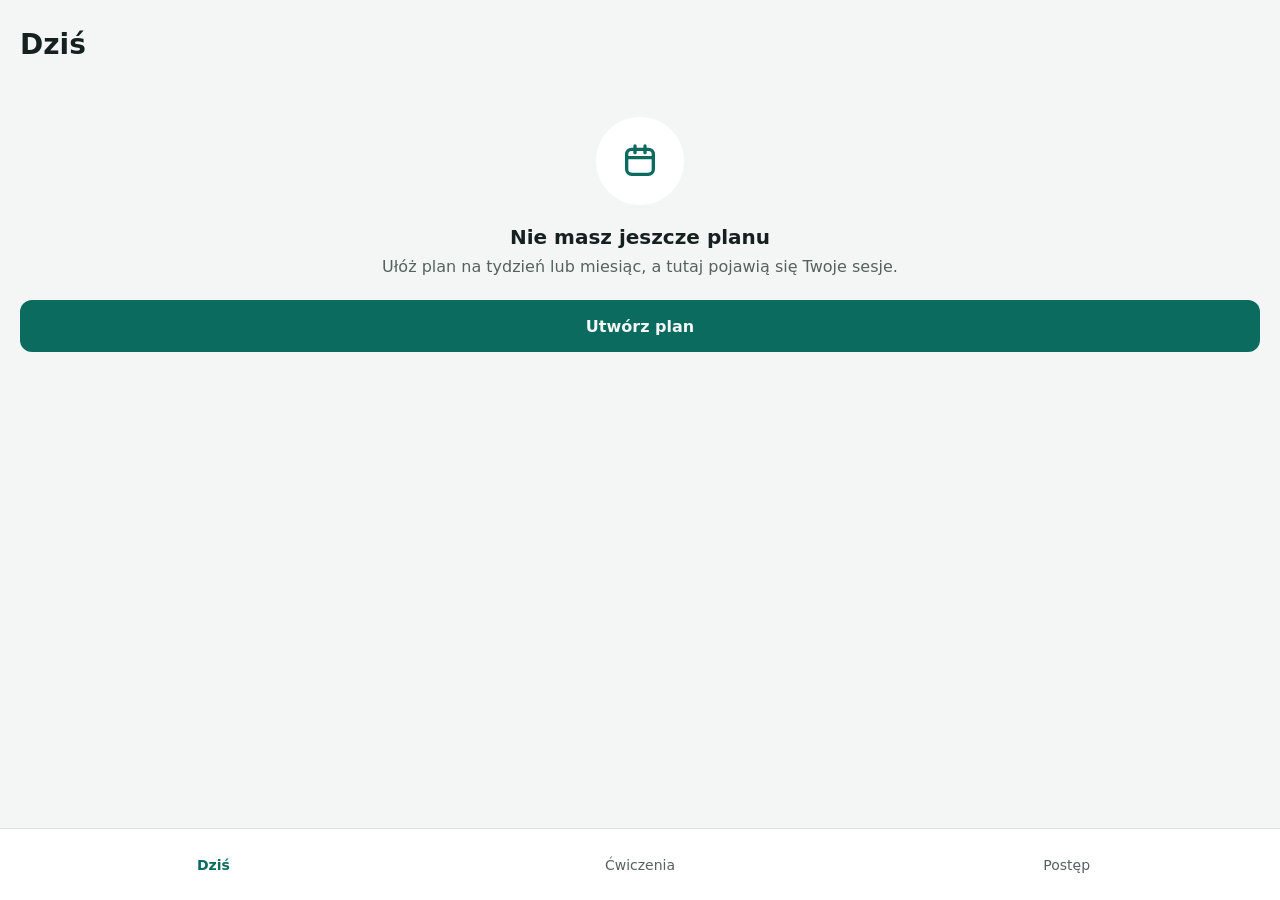
==== index-1.html @ a96300e4 "Add files via upload" ====
<!DOCTYPE html>
<html lang="pl">
<head>
  <meta charset="UTF-8">
  <meta name="viewport" content="width=device-width, initial-scale=1">
  <title>Ćwiczenia</title>
  <link rel="stylesheet" href="style.css">
</head>
<body>

  <main>
    <section id="ekran-dzis" class="ekran aktywny">
      <h1>Dziś</h1>

      <div class="pusty-stan" id="dzis-brak-planu">
        <div class="pusty-ikona">
          <svg width="40" height="40" viewBox="0 0 24 24" fill="none" stroke="currentColor" stroke-width="2" stroke-linecap="round" aria-hidden="true"><rect x="4" y="5" width="16" height="15" rx="3"/><path d="M4 10h16M9 3v4M15 3v4"/></svg>
        </div>
        <div class="pusty-tytul">Nie masz jeszcze planu</div>
        <p class="opis">Ułóż plan na tydzień lub miesiąc, a tutaj pojawią się Twoje sesje.</p>
        <button class="przycisk wielki" id="dzis-utworz-plan">Utwórz plan</button>
      </div>

      <div id="dzis-plan" hidden>
        <p class="opis" id="dzis-data"></p>
        <div id="dzis-sesje"></div>
        <p class="opis" id="dzis-podsumowanie"></p>
      </div>
    </section>

    <section id="ekran-cwiczenia" class="ekran">
      <h1>Ćwiczenia</h1>

      <div class="przelacznik">
        <button class="segment aktywny" id="przelacznik-baza">Baza ćwiczeń</button>
        <button class="segment" id="przelacznik-treningi">Moje treningi</button>
      </div>

      <div id="widok-baza">

      <button class="przycisk" id="przycisk-nowe">+ Dodaj ćwiczenie</button>

      <div class="formularz" id="formularz-cwiczenia" hidden>
        <h2 class="tytul-formularza" id="tytul-formularza">Nowe ćwiczenie</h2>

        <label for="pole-nazwa">Nazwa</label>
        <input type="text" id="pole-nazwa" placeholder="Np. Wiosłowanie">

        <label for="pole-rodzaj">Rodzaj aktywności</label>
        <select id="pole-rodzaj"></select>

        <!-- Partie mięśni: najpierw ptaszek, potem lista, potem podsumowanie -->
        <label class="wybor wybor-pelny">
          <input type="checkbox" id="pole-czy-partie">
          Ćwiczenie uwzględnia partię mięśni
        </label>

        <div class="panel" id="panel-partii" hidden>
          <div class="etykieta">Zaznacz partie mięśni</div>
          <div id="pole-partie" class="wybory"></div>
          <button class="przycisk" id="przycisk-gotowe">Gotowe</button>
        </div>

        <div class="podsumowanie" id="podsumowanie-partii" hidden>
          <div>
            <div class="etykieta-mala">Partie mięśni</div>
            <div class="podsumowanie-tekst" id="tekst-partii"></div>
          </div>
          <button class="akcja" id="przycisk-zmien-partie">Zmień</button>
        </div>

        <label for="pole-link">Link do filmu (opcjonalnie)</label>
        <input type="url" id="pole-link" placeholder="https://">

        <p class="blad" id="komunikat-bledu"></p>

        <div>
          <button class="przycisk" id="przycisk-zapisz">Zapisz</button>
          <button class="przycisk drugi" id="przycisk-anuluj">Anuluj</button>
        </div>
      </div>

      <div class="filtry" id="blok-filtrow" hidden>
        <label for="pole-szukaj" class="etykieta-pola">Szukaj ćwiczenia</label>
        <input type="search" id="pole-szukaj" placeholder="Wpisz nazwę">

        <div class="etykieta-pola">Partie mięśni</div>
        <div class="chipy" id="chipy-partie"></div>

        <div class="etykieta-pola">Rodzaj aktywności</div>
        <div class="chipy" id="chipy-rodzaje"></div>

        <button class="akcja" id="przycisk-wyczysc" hidden>Wyczyść filtry</button>
      </div>

      <p class="opis" id="pusta-lista">Nie masz jeszcze ćwiczeń. Dodaj pierwsze.</p>
      <p class="opis" id="brak-wynikow" hidden>Brak ćwiczeń dla wybranych filtrów.</p>
      <div id="lista-cwiczen"></div>

      </div>

      <div id="widok-treningi" hidden>
        <button class="przycisk" id="przycisk-nowy-trening">+ Dodaj trening</button>

        <div class="formularz" id="formularz-treningu" hidden>
          <h2 class="tytul-formularza" id="tytul-treningu">Nowy trening</h2>

          <label for="pole-nazwa-treningu">Nazwa treningu</label>
          <input type="text" id="pole-nazwa-treningu" placeholder="Np. Plecy A">

          <div class="etykieta">Ćwiczenia w treningu</div>
          <p class="opis" id="puste-wybrane">Nie dodano jeszcze ćwiczeń.</p>
          <div id="wybrane-cwiczenia"></div>

          <button class="przycisk drugi" id="przycisk-dodaj-cwiczenia">+ Dodaj ćwiczenia</button>

          <div class="panel" id="panel-wyboru" hidden>
            <label for="pole-szukaj-wyboru" class="etykieta-pola">Szukaj ćwiczenia</label>
            <input type="search" id="pole-szukaj-wyboru" placeholder="Wpisz nazwę">

            <div class="etykieta-pola">Partie mięśni</div>
            <div class="chipy" id="chipy-partie-wyboru"></div>

            <div class="etykieta-pola">Rodzaj aktywności</div>
            <div class="chipy" id="chipy-rodzaje-wyboru"></div>

            <div id="lista-wyboru"></div>
            <button class="przycisk" id="przycisk-gotowe-wyboru">Gotowe</button>
          </div>

          <p class="blad" id="blad-treningu"></p>

          <div>
            <button class="przycisk" id="przycisk-zapisz-trening">Zapisz trening</button>
            <button class="przycisk drugi" id="przycisk-anuluj-trening">Anuluj</button>
          </div>
        </div>

        <p class="opis" id="puste-treningi">Nie masz jeszcze treningów. Dodaj pierwszy.</p>
        <div id="lista-treningow"></div>
      </div>
    </section>

    <section id="ekran-postep" class="ekran">
      <h1>Postęp</h1>
      <div id="postep-tresc"></div>
      <button class="przycisk wielki" id="postep-nowy-plan">Nowy plan</button>
      <button class="przycisk drugi" id="przycisk-reset">Wyczyść dane (tryb testowy)</button>
    </section>
  </main>

  <nav class="pasek">
    <button class="zakladka aktywna" data-ekran="ekran-dzis">Dziś</button>
    <button class="zakladka" data-ekran="ekran-cwiczenia">Ćwiczenia</button>
    <button class="zakladka" data-ekran="ekran-postep">Postęp</button>
  </nav>

  <!-- Kreator planu: pełny ekran nad aplikacją -->
  <div class="kreator" id="kreator" hidden>
    <div class="kreator-naglowek">
      <button class="wstecz" id="kr-wstecz" aria-label="Wstecz">
        <svg width="24" height="24" viewBox="0 0 24 24" fill="none" stroke="currentColor" stroke-width="2" stroke-linecap="round" aria-hidden="true"><path d="M15 5l-7 7 7 7"/></svg>
      </button>
      <div>
        <div class="kreator-krok" id="kr-etykieta-kroku">Krok 1 z 2</div>
        <h2 class="kreator-tytul">Nowy plan</h2>
      </div>
    </div>

    <div class="kreator-postep">
      <span class="aktywny" id="kr-postep-1"></span>
      <span id="kr-postep-2"></span>
    </div>

    <div class="kreator-tresc">

      <!-- Krok 1: okres i aktywności -->
      <div id="kr-krok1">
        <div class="etykieta-pola">Okres</div>
        <div class="przelacznik">
          <button class="segment aktywny" id="kr-okres-tydzien">Tydzień</button>
          <button class="segment" id="kr-okres-miesiac">Miesiąc</button>
        </div>

        <div class="etykieta-pola">Aktywności</div>
        <p class="opis" id="kr-pusta">Nie dodano jeszcze aktywności.</p>
        <div id="kr-lista"></div>

        <button class="przycisk-przerywany" id="kr-dodaj">+ Dodaj aktywność</button>

        <div class="formularz" id="kr-formularz" hidden>
          <h2 class="tytul-formularza" id="kr-tytul-formularza">Nowa aktywność</h2>

          <label for="kr-rodzaj">Rodzaj aktywności</label>
          <select id="kr-rodzaj"></select>

          <div id="kr-pole-partia" hidden>
            <label for="kr-partia">Partia mięśni</label>
            <select id="kr-partia"></select>
          </div>

          <div>
            <label for="kr-razy">Ile razy w okresie</label>
            <input type="number" id="kr-razy" min="0" inputmode="numeric" value="0">
          </div>

          <p class="blad" id="kr-blad"></p>

          <div>
            <button class="przycisk" id="kr-zapisz-aktywnosc">Zapisz</button>
            <button class="przycisk drugi" id="kr-anuluj-aktywnosc">Anuluj</button>
            <button class="przycisk drugi" id="kr-usun-aktywnosc" hidden>Usuń</button>
          </div>
        </div>

        <p class="podpowiedz" id="kr-podpowiedz"></p>
        <p class="blad" id="kr-blad-kroku"></p>

        <button class="przycisk wielki" id="kr-dalej">Dalej</button>
        <button class="akcja" id="kr-od-nowa" hidden>Zacznij od nowa</button>
      </div>

      <!-- Krok 2: kalendarz -->
      <div id="kr-krok2" hidden>
        <div class="etykieta-pola">Do rozłożenia</div>
        <div class="legenda" id="kal-legenda"></div>
        <div class="kal-oznaczenia">
          <span><i class="znacznik" style="background:currentColor"></i> sesja gotowa</span>
          <span><i class="znacznik pusty"></i> do uzupełnienia</span>
        </div>
        <div class="kal-dni-tygodnia">
          <span>Pn</span><span>Wt</span><span>Śr</span><span>Cz</span><span>Pt</span><span>So</span><span>Nd</span>
        </div>
        <div class="kal-siatka" id="kal-siatka"></div>
        <p class="podpowiedz" id="kal-podsumowanie"></p>
        <p class="blad" id="kal-blad"></p>
        <button class="przycisk drugi wielki" id="kal-propozycja">Zaproponuj rozkład</button>
        <button class="przycisk wielki" id="kal-zapisz">Zapisz plan</button>
      </div>

    </div>

    <!-- Panel dnia: wysuwa się z dołu po dotknięciu kafelka -->
    <div class="arkusz-tlo" id="arkusz-tlo" hidden>
      <div class="arkusz" id="arkusz" role="dialog" aria-label="Panel dnia">
        <div class="arkusz-uchwyt"></div>
        <div class="arkusz-naglowek">
          <h2 id="pd-tytul">Dzień</h2>
          <span id="pd-podtytul"></span>
        </div>
        <div class="arkusz-tresc" id="arkusz-tresc">

          <div id="pd-widok-dzien">
            <div id="pd-sesje"></div>
            <button class="przycisk-przerywany" id="pd-dodaj">+ Dodaj sesję</button>
            <button class="przycisk wielki" id="pd-zamknij">Gotowe</button>
          </div>

          <div id="pd-widok-dodaj" hidden>
            <h2 class="tytul-formularza">Dodaj sesję</h2>
            <div id="pd-wybor-aktywnosci"></div>
            <button class="przycisk drugi wielki" id="pd-dodaj-anuluj">Anuluj</button>
          </div>

          <div id="pd-widok-sesja" hidden>
            <h2 class="tytul-formularza" id="pd-sesja-tytul">Sesja</h2>
            <div id="pd-sesja-trening"></div>
            <div id="pd-sesja-parametry"></div>
            <p class="blad" id="pd-sesja-blad"></p>
            <p class="opis" id="pd-sesja-info"></p>
            <button class="przycisk wielki" id="pd-sesja-zapisz">Zapisz sesję</button>
            <button class="przycisk drugi wielki" id="pd-sesja-kopiuj">Kopiuj do innych sesji</button>
            <button class="przycisk drugi wielki" id="pd-sesja-wroc">Wróć</button>
            <button class="akcja usun" id="pd-sesja-usun">Usuń sesję</button>
          </div>

          <div id="pd-widok-wybor" hidden>
            <h2 class="tytul-formularza" id="kr2-wybor-tytul">Trening</h2>
            <label class="wybor wybor-pelny">
              <input type="checkbox" id="kr2-wszystkie-treningi">
              Pokaż wszystkie treningi
            </label>
            <p class="opis" id="kr2-brak-treningow" hidden></p>
            <div id="kr2-treningi"></div>
            <button class="przycisk-przerywany" id="kr2-nowy">+ Zbuduj nowy trening</button>
            <button class="przycisk drugi wielki" id="kr2-wybor-wstecz">Wróć</button>
          </div>

          <div id="pd-widok-budowa" hidden>
            <h2 class="tytul-formularza" id="kr2-budowa-tytul">Nowy trening</h2>
            <div class="formularz">
              <label for="kr2-nazwa">Nazwa treningu</label>
              <input type="text" id="kr2-nazwa" placeholder="Np. Plecy A">

              <div class="etykieta">Sugerowane ćwiczenia</div>
              <label class="wybor wybor-pelny">
                <input type="checkbox" id="kr2-wszystkie">
                Pokaż wszystkie ćwiczenia z bazy
              </label>
              <div id="kr2-cwiczenia"></div>
              <p class="opis" id="kr2-wybrano"></p>

              <p class="blad" id="kr2-blad-budowy"></p>
              <div>
                <button class="przycisk" id="kr2-zapisz">Zapisz i wybierz</button>
                <button class="przycisk drugi" id="kr2-anuluj">Anuluj</button>
              </div>
            </div>
          </div>

        </div>
      </div>
    </div>

    <!-- Okno zmiany liczby sesji aktywności -->
    <div class="arkusz-tlo srodek" id="okno-liczby-tlo" hidden>
      <div class="okno" role="dialog" aria-label="Liczba sesji">
        <div class="okno-tytul"><span class="kwadrat" id="ol-kwadrat"></span><h2 id="ol-tytul">Aktywność</h2></div>
        <p class="opis">Liczba sesji w planie</p>
        <div class="stepper">
          <button id="ol-mniej" aria-label="Mniej sesji">−</button>
          <div id="ol-liczba">1</div>
          <button id="ol-wiecej" aria-label="Więcej sesji">+</button>
        </div>
        <p class="okno-info" id="ol-info"></p>
        <div>
          <button class="przycisk drugi" id="ol-anuluj">Anuluj</button>
          <button class="przycisk" id="ol-zapisz">Zapisz</button>
        </div>
        <button class="akcja usun" id="ol-usun">Usuń aktywność z planu</button>
      </div>
    </div>

  </div>

  <!-- Wartość ćwiczenia (inna niż w planie) -->
  <div class="wynik-tlo" id="wart-tlo" hidden>
    <div class="okno" role="dialog" aria-label="Wartości ćwiczenia">
      <h2 id="wart-tytul">Ćwiczenie</h2>
      <p class="opis" id="wart-plan"></p>
      <div class="wart-pola" id="wart-pola"></div>
      <p class="wart-info" id="wart-info"></p>
      <div>
        <button class="przycisk drugi" id="wart-anuluj">Anuluj</button>
        <button class="przycisk" id="wart-zapisz">Zapisz i zalicz</button>
      </div>
      <button class="akcja" id="wart-cofnij">Nie zrobiłem (cofnij zaliczenie)</button>
    </div>
  </div>

  <!-- Wynik biegania i basenu -->
  <div class="wynik-tlo" id="wynik-tlo" hidden>
    <div class="okno" role="dialog" aria-label="Wynik sesji">
      <h2 id="wynik-tytul">Wynik</h2>
      <p class="opis">Pola są wypełnione celem z planu. Popraw je, jeśli wynik był inny.</p>
      <div id="wynik-pola"></div>
      <p class="blad" id="wynik-blad"></p>
      <div>
        <button class="przycisk drugi" id="wynik-anuluj">Anuluj</button>
        <button class="przycisk" id="wynik-zapisz">Zapisz i zalicz</button>
      </div>
    </div>
  </div>

  <script src="dane.js"></script>
  <script src="cwiczenia.js"></script>
  <script src="treningi.js"></script>
  <script src="kreator.js"></script>
  <script src="kreator2.js"></script>
  <script src="dzis.js"></script>
  <script src="postep.js"></script>
  <script src="app.js"></script>
</body>
</html>
---- style.css ----
/* Kolory zapisane jako zmienne: jasny motyw */
:root {
  --tlo: #F4F6F5;
  --karta: #FFFFFF;
  --tekst: #16201F;
  --tekst-szary: #55625F;
  --akcent: #0B6B5F;
  --linia: #DDE5E3;
}

/* Ciemny motyw: włącza się, gdy telefon ma ciemny tryb */
@media (prefers-color-scheme: dark) {
  :root {
    --tlo: #0F1615;
    --karta: #1A2423;
    --tekst: #E8EFED;
    --tekst-szary: #9DB0AC;
    --akcent: #4FD1B8;
    --linia: #2B3836;
  }
}

* {
  box-sizing: border-box;
}

html,
body {
  height: 100%;
  margin: 0;
}

body {
  display: flex;
  flex-direction: column;
  background: var(--tlo);
  color: var(--tekst);
  font-family: system-ui, -apple-system, "Segoe UI", Roboto, sans-serif;
}

main {
  flex: 1;
  overflow-y: auto;
  padding: 28px 20px 16px;
}

h1 {
  margin: 0 0 8px;
  font-size: 28px;
  font-weight: 700;
}

.opis {
  margin: 0;
  color: var(--tekst-szary);
}

/* Ekrany: widoczny tylko ten z klasą "aktywny" */
.ekran {
  display: none;
}

.ekran.aktywny {
  display: block;
}

/* Dolny pasek nawigacji */
.pasek {
  display: flex;
  height: 72px;
  background: var(--karta);
  border-top: 1px solid var(--linia);
}

.zakladka {
  flex: 1;
  border: 0;
  background: none;
  color: var(--tekst-szary);
  font-size: 14px;
  font-family: inherit;
}

.zakladka.aktywna {
  color: var(--akcent);
  font-weight: 700;
}

/* Przyciski w treści ekranu */
.przycisk {
  height: 48px;
  margin: 8px 8px 0 0;
  padding: 0 16px;
  border: 0;
  border-radius: 12px;
  background: var(--akcent);
  color: var(--tlo);
  font-size: 15px;
  font-weight: 700;
  font-family: inherit;
}

.przycisk.drugi {
  background: none;
  border: 1px solid var(--akcent);
  color: var(--akcent);
}

/* Ukryte elementy mają zostać ukryte, także gdy mają własny układ */
[hidden] {
  display: none !important;
}

/* Formularz */
.formularz {
  margin-top: 16px;
  padding: 16px;
  background: var(--karta);
  border-radius: 16px;
}

.formularz label,
.etykieta {
  display: block;
  margin: 12px 0 6px;
  font-size: 14px;
  color: var(--tekst-szary);
}

.formularz > label:first-child {
  margin-top: 0;
}

.formularz input[type="text"],
.formularz input[type="url"],
.formularz input[type="search"],
.formularz input[type="number"],
.formularz select {
  width: 100%;
  height: 48px;
  padding: 0 12px;
  border: 1px solid var(--linia);
  border-radius: 12px;
  background: var(--tlo);
  color: var(--tekst);
  font-size: 16px;
  font-family: inherit;
}

.wybory {
  display: flex;
  flex-wrap: wrap;
  gap: 8px;
}

.formularz .wybor {
  display: flex;
  align-items: center;
  gap: 6px;
  margin: 0;
  padding: 10px 14px;
  border: 1px solid var(--linia);
  border-radius: 22px;
  font-size: 15px;
  color: var(--tekst);
}

.blad {
  min-height: 20px;
  margin: 12px 0 0;
  color: #B3261E;
  font-size: 14px;
}

/* Lista ćwiczeń */
#lista-cwiczen {
  margin-top: 16px;
}

.karta {
  display: flex;
  align-items: center;
  gap: 4px;
  margin-bottom: 10px;
  padding: 12px 8px 12px 16px;
  background: var(--karta);
  border-radius: 14px;
}

.karta-tekst {
  flex: 1;
}

.karta-nazwa {
  font-size: 16px;
  font-weight: 700;
}

.karta-opis {
  margin-top: 2px;
  font-size: 14px;
  color: var(--tekst-szary);
}

.akcja {
  display: flex;
  align-items: center;
  height: 44px;
  padding: 0 10px;
  border: 0;
  background: none;
  color: var(--akcent);
  font-size: 14px;
  font-weight: 700;
  font-family: inherit;
  text-decoration: none;
}

.akcja.usun {
  color: #B3261E;
}

/* Dwa pola obok siebie */
.rzad {
  display: flex;
  gap: 12px;
  margin-top: 12px;
}

.rzad > div {
  flex: 1;
}

/* Pole wyboru partii na całą szerokość i odstęp listy partii */
.formularz .wybor-pelny {
  margin-top: 16px;
}

#pole-partie {
  margin-top: 10px;
}

/* Tytuł formularza i panel wyboru partii */
.tytul-formularza {
  margin: 0 0 4px;
  font-size: 20px;
}

.panel {
  margin-top: 10px;
  padding: 12px;
  background: var(--tlo);
  border-radius: 12px;
}

.panel .etykieta {
  margin-top: 0;
}

.podsumowanie {
  display: flex;
  align-items: center;
  justify-content: space-between;
  gap: 8px;
  margin-top: 10px;
  padding: 10px 6px 10px 14px;
  background: var(--tlo);
  border-radius: 12px;
}

.etykieta-mala {
  font-size: 13px;
  color: var(--tekst-szary);
}

.podsumowanie-tekst {
  font-size: 16px;
  font-weight: 700;
}

.karta-tekst {
  min-width: 0;
}

/* Wyszukiwarka i filtry */
.filtry {
  margin-top: 16px;
}

.etykieta-pola {
  display: block;
  margin: 14px 0 6px;
  font-size: 14px;
  color: var(--tekst-szary);
}

.filtry .etykieta-pola:first-child {
  margin-top: 0;
}

#pole-szukaj,
#pole-szukaj-wyboru {
  width: 100%;
  height: 48px;
  padding: 0 12px;
  border: 1px solid var(--linia);
  border-radius: 12px;
  background: var(--karta);
  color: var(--tekst);
  font-size: 16px;
  font-family: inherit;
}

.chipy {
  display: flex;
  flex-wrap: wrap;
  gap: 8px;
}

.chip {
  height: 40px;
  padding: 0 14px;
  border: 1px solid var(--linia);
  border-radius: 20px;
  background: var(--karta);
  color: var(--tekst);
  font-size: 14px;
  font-family: inherit;
}

.chip.aktywny {
  border-color: var(--akcent);
  background: var(--akcent);
  color: var(--tlo);
  font-weight: 700;
}

/* Przełącznik Baza ćwiczeń / Moje treningi: dwa wyraźne przyciski */
.przelacznik {
  display: flex;
  gap: 8px;
  margin: 12px 0 16px;
}

.segment {
  flex: 1;
  height: 52px;
  border: 2px solid var(--akcent);
  border-radius: 14px;
  background: var(--karta);
  color: var(--akcent);
  font-size: 16px;
  font-weight: 700;
  font-family: inherit;
}

.segment.aktywny {
  background: var(--akcent);
  color: var(--tlo);
}

/* Karty wewnątrz formularza i przyciski w treningu */
.formularz .karta {
  background: var(--tlo);
}

.akcja.strzalka {
  justify-content: center;
  width: 40px;
  padding: 0;
  font-size: 18px;
}

.akcja:disabled {
  opacity: 0.3;
}

.akcja.wybrane {
  color: var(--tekst-szary);
}

#wybrane-cwiczenia {
  margin-bottom: 4px;
}

#lista-wyboru {
  margin: 12px 0 4px;
}

/* Przycisk filmu przy ćwiczeniu */
.akcja.film {
  white-space: nowrap;
}

/* Rozwijana lista ćwiczeń w treningu */
.karta.zwijana {
  flex-wrap: wrap;
}

.szczegoly {
  flex-basis: 100%;
  margin-top: 8px;
  padding-top: 4px;
  border-top: 1px solid var(--linia);
}

.szczegol-wiersz {
  display: flex;
  align-items: center;
  gap: 4px;
  padding: 6px 0;
}

.szczegol-wiersz .karta-tekst {
  flex: 1;
}

/* Stan pusty (np. brak planu) */
.pusty-stan {
  display: flex;
  flex-direction: column;
  align-items: center;
  margin-top: 56px;
  text-align: center;
}

.pusty-ikona {
  display: flex;
  align-items: center;
  justify-content: center;
  width: 88px;
  height: 88px;
  border-radius: 44px;
  background: var(--karta);
  color: var(--akcent);
}

.pusty-tytul {
  margin-top: 20px;
  font-size: 20px;
  font-weight: 700;
}

.pusty-stan .opis {
  margin-top: 8px;
}

/* Duży przycisk na całą szerokość */
.przycisk.wielki {
  width: 100%;
  height: 52px;
  margin: 16px 0 0;
  font-size: 16px;
}

.pusty-stan .przycisk.wielki {
  margin-top: 24px;
}

/* Kreator planu: pełny ekran nad aplikacją */
.kreator {
  position: fixed;
  top: 0;
  right: 0;
  bottom: 0;
  left: 0;
  z-index: 10;
  display: flex;
  flex-direction: column;
  background: var(--tlo);
  color: var(--tekst);
}

.kreator-naglowek {
  display: flex;
  align-items: center;
  gap: 8px;
  padding: 16px 12px 8px;
}

.wstecz {
  width: 44px;
  height: 44px;
  border: 0;
  background: none;
  color: var(--tekst);
}

.kreator-krok {
  font-size: 13px;
  color: var(--tekst-szary);
}

.kreator-tytul {
  margin: 0;
  font-size: 22px;
}

.kreator-postep {
  display: flex;
  gap: 6px;
  padding: 0 20px;
}

.kreator-postep span {
  flex: 1;
  height: 4px;
  border-radius: 2px;
  background: var(--linia);
}

.kreator-postep span.aktywny {
  background: var(--akcent);
}

.kreator-tresc {
  flex: 1;
  padding: 8px 20px 32px;
  overflow-y: auto;
}

.przycisk-przerywany {
  width: 100%;
  height: 52px;
  margin-top: 10px;
  border: 2px dashed var(--akcent);
  border-radius: 14px;
  background: none;
  color: var(--akcent);
  font-size: 16px;
  font-weight: 700;
  font-family: inherit;
}

.kreator .formularz {
  margin-top: 12px;
}

.podpowiedz {
  margin: 12px 0 0;
  font-size: 13px;
  color: var(--tekst-szary);
}

/* Parametry ćwiczeń w kreatorze planu (używają stylów .formularz) */
.parametry-naglowek {
  display: flex;
  align-items: center;
  justify-content: space-between;
  gap: 8px;
}

.parametry-karta .rzad {
  margin-top: 0;
}

.parametry-karta .blad {
  margin: 8px 0 0;
}

/* ===== Kalendarz w kreatorze planu ===== */

/* Legenda: aktywności z licznikami */
.legenda {
  display: flex;
  flex-wrap: wrap;
  gap: 8px;
}

.legenda-chip {
  display: flex;
  align-items: center;
  gap: 8px;
  min-height: 44px;
  padding: 0 14px;
  border: 1px solid var(--linia);
  border-radius: 22px;
  background: var(--karta);
  color: var(--tekst);
  font-size: 14px;
  font-weight: 700;
  font-family: inherit;
}

/* Mały kwadracik: znacznik sesji. Pełny = gotowa, pusty (obrys) = do uzupełnienia */
.znacznik {
  display: block;
  box-sizing: border-box;
  width: 10px;
  height: 10px;
  border-radius: 2px;
  flex: none;
}

.znacznik.pusty {
  border: 2px solid currentColor;
  background: transparent;
}

.kal-oznaczenia {
  display: flex;
  gap: 16px;
  margin-top: 12px;
  font-size: 12px;
  color: var(--tekst-szary);
}

.kal-oznaczenia span {
  display: flex;
  align-items: center;
  gap: 6px;
}

.kal-dni-tygodnia,
.kal-siatka {
  display: grid;
  grid-template-columns: repeat(7, 1fr);
  gap: 4px;
}

.kal-dni-tygodnia {
  margin-top: 12px;
  text-align: center;
  font-size: 12px;
  color: var(--tekst-szary);
}

.kal-siatka {
  margin-top: 4px;
}

.kafelek {
  position: relative;
  display: flex;
  flex-direction: column;
  align-items: flex-start;
  justify-content: flex-start;
  aspect-ratio: 1 / 1;
  box-sizing: border-box;
  padding: 4px 0 0 5px;
  border: 1px solid var(--linia);
  border-radius: 10px;
  background: var(--karta);
  color: var(--tekst);
  text-align: left;
  font-family: inherit;
}

.kafelek.wybrany {
  border: 2px solid var(--tekst);
}

.kafelek-numer {
  display: block;
  font-size: 13px;
  font-weight: 700;
}

.kafelek-znaczniki {
  position: absolute;
  left: 5px;
  bottom: 5px;
  display: flex;
  align-items: center;
  gap: 3px;
}

.kafelek-znaczniki b {
  font-size: 11px;
  line-height: 10px;
}

.przycisk.wielki.wylaczony {
  opacity: 0.45;
}

/* Karta sesji z kolorowym paskiem aktywności */
.karta-sesji {
  border-left: 6px solid var(--akcent);
}

.karta.przygaszona {
  opacity: 0.6;
}

/* Panel dnia wysuwany z dołu i okno na środku */
.arkusz-tlo {
  position: absolute;
  top: 0;
  right: 0;
  bottom: 0;
  left: 0;
  z-index: 20;
  display: flex;
  align-items: flex-end;
  background: rgba(10, 20, 18, 0.55);
}

.arkusz-tlo.srodek {
  z-index: 30;
  align-items: center;
  justify-content: center;
  padding: 20px;
}

.arkusz {
  display: flex;
  flex-direction: column;
  width: 100%;
  max-height: 88%;
  box-sizing: border-box;
  padding: 10px 20px 0;
  border-radius: 24px 24px 0 0;
  background: var(--tlo);
  color: var(--tekst);
}

.arkusz-uchwyt {
  width: 40px;
  height: 4px;
  margin: 0 auto 10px;
  border-radius: 2px;
  background: var(--linia);
}

.arkusz-naglowek {
  display: flex;
  align-items: baseline;
  justify-content: space-between;
}

.arkusz-naglowek h2 {
  margin: 0;
  font-size: 20px;
}

.arkusz-naglowek span {
  font-size: 13px;
  color: var(--tekst-szary);
}

.arkusz-tresc {
  flex: 1;
  overflow-y: auto;
  padding: 8px 0 24px;
}

.okno {
  width: 100%;
  max-width: 350px;
  box-sizing: border-box;
  padding: 20px;
  border-radius: 20px;
  background: var(--karta);
  color: var(--tekst);
}

.okno-tytul {
  display: flex;
  align-items: center;
  gap: 10px;
}

.okno-tytul h2 {
  margin: 0;
  font-size: 20px;
}

.kwadrat {
  width: 16px;
  height: 16px;
  border-radius: 3px;
}

.stepper {
  display: flex;
  align-items: center;
  justify-content: center;
  gap: 20px;
  margin-top: 18px;
}

.stepper button {
  width: 56px;
  height: 56px;
  border: 1px solid var(--akcent);
  border-radius: 28px;
  background: none;
  color: var(--akcent);
  font-size: 28px;
  font-family: inherit;
}

.stepper button:disabled {
  border-color: var(--linia);
  color: var(--linia);
}

.stepper div {
  min-width: 64px;
  text-align: center;
  font-size: 44px;
  font-weight: 700;
}

.okno-info {
  margin: 16px 0 0;
  padding: 10px 12px;
  border-radius: 12px;
  background: var(--tlo);
  font-size: 14px;
}

/* ===== Ekran Dziś ===== */
.dzis-karta {
  margin-bottom: 14px;
  padding: 16px;
  background: var(--karta);
  border-radius: 14px;
  border-left: 6px solid #0B6B5F;
}

.dzis-karta.koniec {
  border-left-color: #D97706;
}

.dzis-naglowek {
  display: flex;
  align-items: center;
  justify-content: space-between;
  gap: 8px;
}

.dzis-tytul {
  font-size: 18px;
  font-weight: 700;
}

.dzis-status.zaliczona {
  font-size: 14px;
  font-weight: 700;
  color: #0B6B5F;
}

.dzis-postep {
  display: flex;
  justify-content: space-between;
  margin: 12px 0 6px;
  font-size: 14px;
}

.dzis-procent {
  font-weight: 700;
}

.dzis-wynik {
  margin: 6px 0 12px;
  font-weight: 700;
}

.pasek-postepu {
  height: 8px;
  margin-bottom: 8px;
  border-radius: 4px;
  background: rgba(127, 127, 127, 0.25);
  overflow: hidden;
}

.pasek-postepu > div {
  height: 100%;
  background: #0B6B5F;
  border-radius: 4px;
}

.cw-wiersz {
  display: flex;
  align-items: center;
  gap: 12px;
  padding: 10px 0;
  border-top: 1px solid rgba(127, 127, 127, 0.25);
}

.odhacz {
  flex: none;
  width: 44px;
  height: 44px;
  border: 2px solid #0B6B5F;
  border-radius: 12px;
  background: transparent;
  color: #fff;
  font-size: 24px;
  font-weight: 700;
}

.odhacz.zrobione {
  background: #0B6B5F;
}

.wynik-tlo {
  position: fixed;
  top: 0;
  right: 0;
  bottom: 0;
  left: 0;
  z-index: 40;
  display: flex;
  align-items: center;
  justify-content: center;
  padding: 16px;
  overflow-y: auto;
  background: rgba(10, 20, 18, 0.55);
}

.wynik-tlo[hidden] {
  display: none;
}
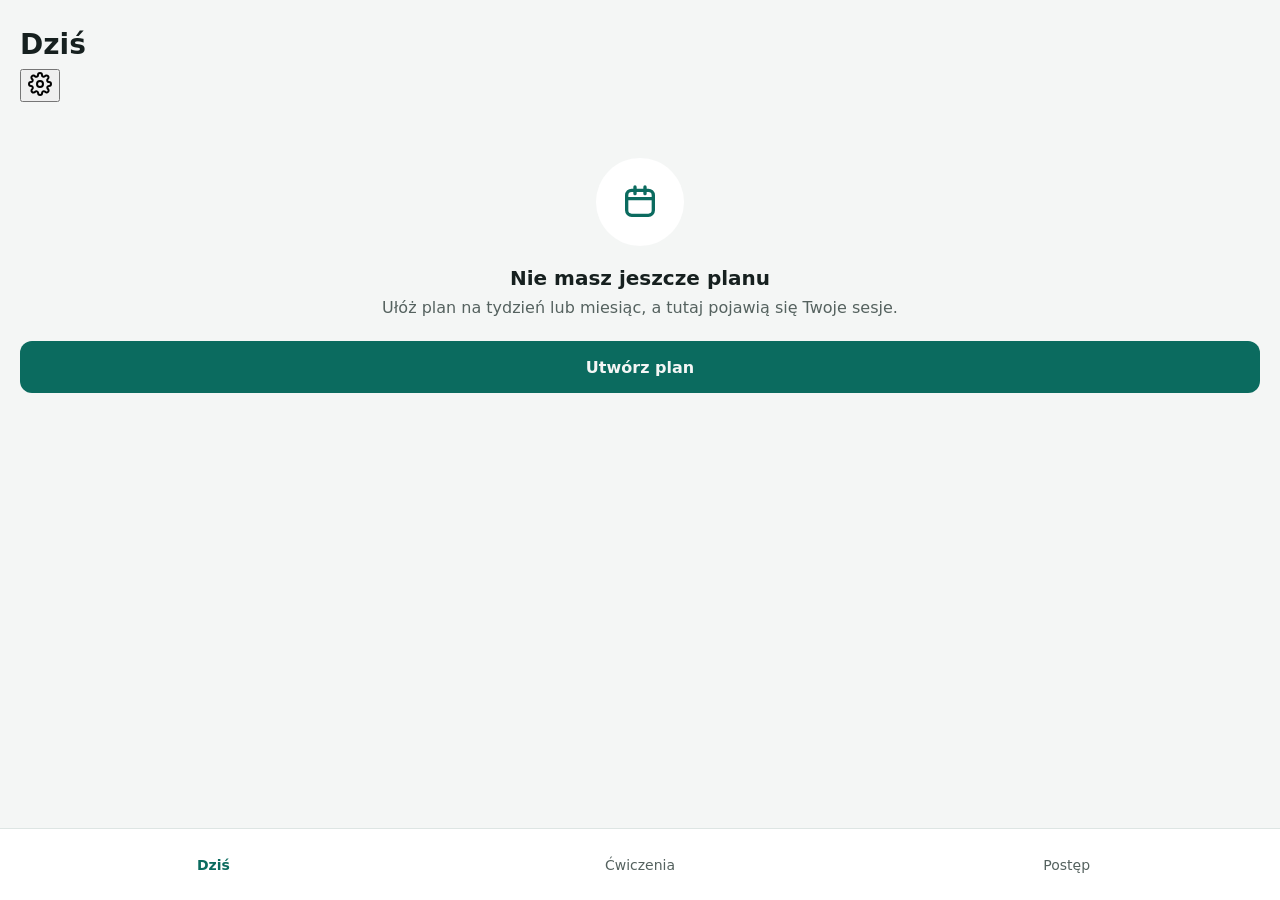
==== commit 22685f69: "Add files via upload" ====
--- a/index-1.html
+++ b/index-1.html
@@ -10,7 +10,12 @@
 
   <main>
     <section id="ekran-dzis" class="ekran aktywny">
-      <h1>Dziś</h1>
+      <div class="naglowek-rzad">
+        <h1>Dziś</h1>
+        <button class="ikona-przycisk" id="otworz-ustawienia" aria-label="Ustawienia">
+          <svg width="24" height="24" viewBox="0 0 24 24" fill="none" stroke="currentColor" stroke-width="2" stroke-linecap="round" stroke-linejoin="round" aria-hidden="true"><circle cx="12" cy="12" r="3"/><path d="M19.4 15a1.7 1.7 0 0 0 .3 1.8l.1.1a2 2 0 1 1-2.8 2.8l-.1-.1a1.7 1.7 0 0 0-1.8-.3 1.7 1.7 0 0 0-1 1.5V21a2 2 0 1 1-4 0v-.1a1.7 1.7 0 0 0-1.1-1.5 1.7 1.7 0 0 0-1.8.3l-.1.1a2 2 0 1 1-2.8-2.8l.1-.1a1.7 1.7 0 0 0 .3-1.8 1.7 1.7 0 0 0-1.5-1H3a2 2 0 1 1 0-4h.1a1.7 1.7 0 0 0 1.5-1.1 1.7 1.7 0 0 0-.3-1.8l-.1-.1a2 2 0 1 1 2.8-2.8l.1.1a1.7 1.7 0 0 0 1.8.3H9a1.7 1.7 0 0 0 1-1.5V3a2 2 0 1 1 4 0v.1a1.7 1.7 0 0 0 1 1.5 1.7 1.7 0 0 0 1.8-.3l.1-.1a2 2 0 1 1 2.8 2.8l-.1.1a1.7 1.7 0 0 0-.3 1.8V9a1.7 1.7 0 0 0 1.5 1H21a2 2 0 1 1 0 4h-.1a1.7 1.7 0 0 0-1.5 1z"/></svg>
+        </button>
+      </div>
 
       <div class="pusty-stan" id="dzis-brak-planu">
         <div class="pusty-ikona">
@@ -333,6 +338,55 @@
 
   </div>
 
+  <!-- Ustawienia -->
+  <div class="postep-okno" id="ustawienia-okno" hidden>
+    <div class="postep-okno-gora">
+      <button class="wstecz" id="ustawienia-wstecz" aria-label="Wstecz">
+        <svg width="24" height="24" viewBox="0 0 24 24" fill="none" stroke="currentColor" stroke-width="2" stroke-linecap="round" aria-hidden="true"><path d="M15 5l-7 7 7 7"/></svg>
+      </button>
+      <h1>Ustawienia</h1>
+    </div>
+    <div class="postep-okno-tresc">
+      <div class="ust-naglowek">Przypomnienie</div>
+      <div class="pp-karta">
+        <div class="ust-rzad">
+          <div class="ust-nazwa">Alarm</div>
+          <button class="przelacznik-wl" id="ust-alarm" role="switch" aria-checked="true" aria-label="Alarm"><span></span></button>
+        </div>
+        <div id="ust-godzina-blok">
+          <div class="ust-linia"></div>
+          <label class="ust-nazwa" for="ust-godzina">Godzina</label>
+          <input type="time" id="ust-godzina" class="ust-godzina" value="18:30">
+          <p class="opis">Alarm dzwoni tylko w dni z zaplanowaną sesją. W dni odpoczynku jest cisza.</p>
+        </div>
+        <div id="ust-ics-blok" hidden>
+          <div class="ust-linia"></div>
+          <button class="przycisk drugi" id="ust-ics">Dodaj przypomnienia do kalendarza</button>
+          <p class="opis" id="ust-ics-info"></p>
+        </div>
+      </div>
+      <div class="ust-naglowek">Wygląd</div>
+      <div class="ust-segmenty">
+        <button id="ust-jasny">Jasny</button>
+        <button id="ust-ciemny">Ciemny</button>
+      </div>
+    </div>
+  </div>
+
+  <!-- Okno szczegółów w Postępie -->
+  <div class="postep-okno" id="postep-okno" hidden>
+    <div class="postep-okno-gora">
+      <button class="wstecz" id="postep-okno-wstecz" aria-label="Wstecz">
+        <svg width="24" height="24" viewBox="0 0 24 24" fill="none" stroke="currentColor" stroke-width="2" stroke-linecap="round" aria-hidden="true"><path d="M15 5l-7 7 7 7"/></svg>
+      </button>
+      <div>
+        <h1 id="postep-okno-tytul">Tydzień</h1>
+        <div class="opis" id="postep-okno-podtytul"></div>
+      </div>
+    </div>
+    <div class="postep-okno-tresc" id="postep-okno-tresc"></div>
+  </div>
+
   <!-- Wartość ćwiczenia (inna niż w planie) -->
   <div class="wynik-tlo" id="wart-tlo" hidden>
     <div class="okno" role="dialog" aria-label="Wartości ćwiczenia">
@@ -369,6 +423,7 @@
   <script src="kreator2.js"></script>
   <script src="dzis.js"></script>
   <script src="postep.js"></script>
+  <script src="ustawienia.js"></script>
   <script src="app.js"></script>
 </body>
 </html>
--- a/style.css
+++ b/style.css
@@ -914,3 +914,218 @@
 .wynik-tlo[hidden] {
   display: none;
 }
+
+/* ===== Wartości ćwiczeń ===== */
+.wartosc-przycisk {
+  display: block;
+  margin: 2px 0 0;
+  padding: 2px 0;
+  border: 0;
+  background: none;
+  font: inherit;
+  font-size: 14px;
+  color: var(--tekst-szary, #55625F);
+  text-decoration: underline dotted;
+  text-underline-offset: 3px;
+  text-align: left;
+}
+
+.etykieta {
+  display: inline-block;
+  margin-top: 4px;
+  padding: 3px 10px;
+  border-radius: 12px;
+  font-size: 12px;
+  font-weight: 700;
+}
+
+.etykieta.ponizej {
+  background: #FDEFD3;
+  color: #8A5A00;
+}
+
+.etykieta.ponad {
+  background: #DDF1E8;
+  color: #0B6B5F;
+}
+
+.wart-pola {
+  display: flex;
+  gap: 12px;
+  margin-top: 12px;
+}
+
+.wart-blok {
+  flex: 1;
+}
+
+.wart-etykieta {
+  margin-bottom: 6px;
+  font-size: 13px;
+  opacity: 0.75;
+}
+
+.wart-stepper {
+  display: flex;
+  align-items: center;
+  gap: 4px;
+  padding: 4px;
+  border: 1px solid rgba(127, 127, 127, 0.5);
+  border-radius: 14px;
+}
+
+.wart-stepper button {
+  flex: none;
+  width: 40px;
+  height: 40px;
+  border: 1px solid rgba(127, 127, 127, 0.5);
+  border-radius: 20px;
+  background: transparent;
+  color: inherit;
+  font-size: 22px;
+}
+
+.wart-stepper input {
+  flex: 1;
+  min-width: 0;
+  width: 100%;
+  border: 0;
+  background: transparent;
+  color: inherit;
+  font: inherit;
+  font-size: 22px;
+  font-weight: 700;
+  text-align: center;
+}
+
+.wart-info {
+  margin: 14px 0;
+  padding: 10px 12px;
+  border-radius: 12px;
+  background: rgba(127, 127, 127, 0.15);
+  font-size: 14px;
+}
+
+.wart-info.ponizej {
+  background: #FDEFD3;
+  color: #16201F;
+}
+
+.wart-info.ponad {
+  background: #DDF1E8;
+  color: #16201F;
+}
+
+#wart-cofnij {
+  display: block;
+  width: 100%;
+  margin-top: 8px;
+}
+
+#wart-zapisz:disabled {
+  opacity: 0.5;
+}
+
+/* ===== Postęp ===== */
+.pp-karta {
+  margin-bottom: 12px;
+  padding: 16px;
+  background: var(--karta);
+  border-radius: 14px;
+}
+
+.pp-duze {
+  font-size: 44px;
+  font-weight: 700;
+  color: #0B6B5F;
+}
+
+.pp-stany {
+  display: flex;
+  gap: 8px;
+  margin-bottom: 12px;
+}
+
+.pp-stan {
+  flex: 1;
+  padding: 12px 4px;
+  text-align: center;
+  background: var(--karta);
+  border-radius: 14px;
+}
+
+.pp-stan .ikona {
+  font-size: 22px;
+  font-weight: 700;
+}
+
+.pp-stan .liczba {
+  font-size: 24px;
+  font-weight: 700;
+}
+
+.pp-stan .podpis {
+  font-size: 12px;
+  opacity: 0.75;
+}
+
+.pp-akt {
+  padding: 12px 0;
+  border-top: 1px solid rgba(127, 127, 127, 0.25);
+}
+
+.pp-akt:first-child {
+  border-top: 0;
+}
+
+.pp-akt-gora {
+  display: flex;
+  align-items: center;
+  gap: 8px;
+}
+
+.pp-akt-gora b:nth-child(2) {
+  flex: 1;
+}
+
+.pp-podpis {
+  margin-top: 2px;
+  margin-left: 20px;
+  font-size: 13px;
+  opacity: 0.75;
+}
+
+.pp-akt .pasek-postepu {
+  margin: 6px 0 0 20px;
+}
+
+.pp-wskazowka {
+  display: flex;
+  gap: 12px;
+  margin-bottom: 10px;
+  padding: 14px;
+  border-radius: 14px;
+  color: #16201F;
+}
+
+.pp-wskazowka .znaczek {
+  flex: none;
+  width: 36px;
+  height: 36px;
+  border-radius: 18px;
+  color: #fff;
+  font-size: 18px;
+  font-weight: 700;
+  text-align: center;
+  line-height: 36px;
+}
+
+.pp-wskazowka .t {
+  font-size: 15px;
+  font-weight: 700;
+}
+
+.pp-wskazowka .o {
+  margin-top: 2px;
+  font-size: 14px;
+}
